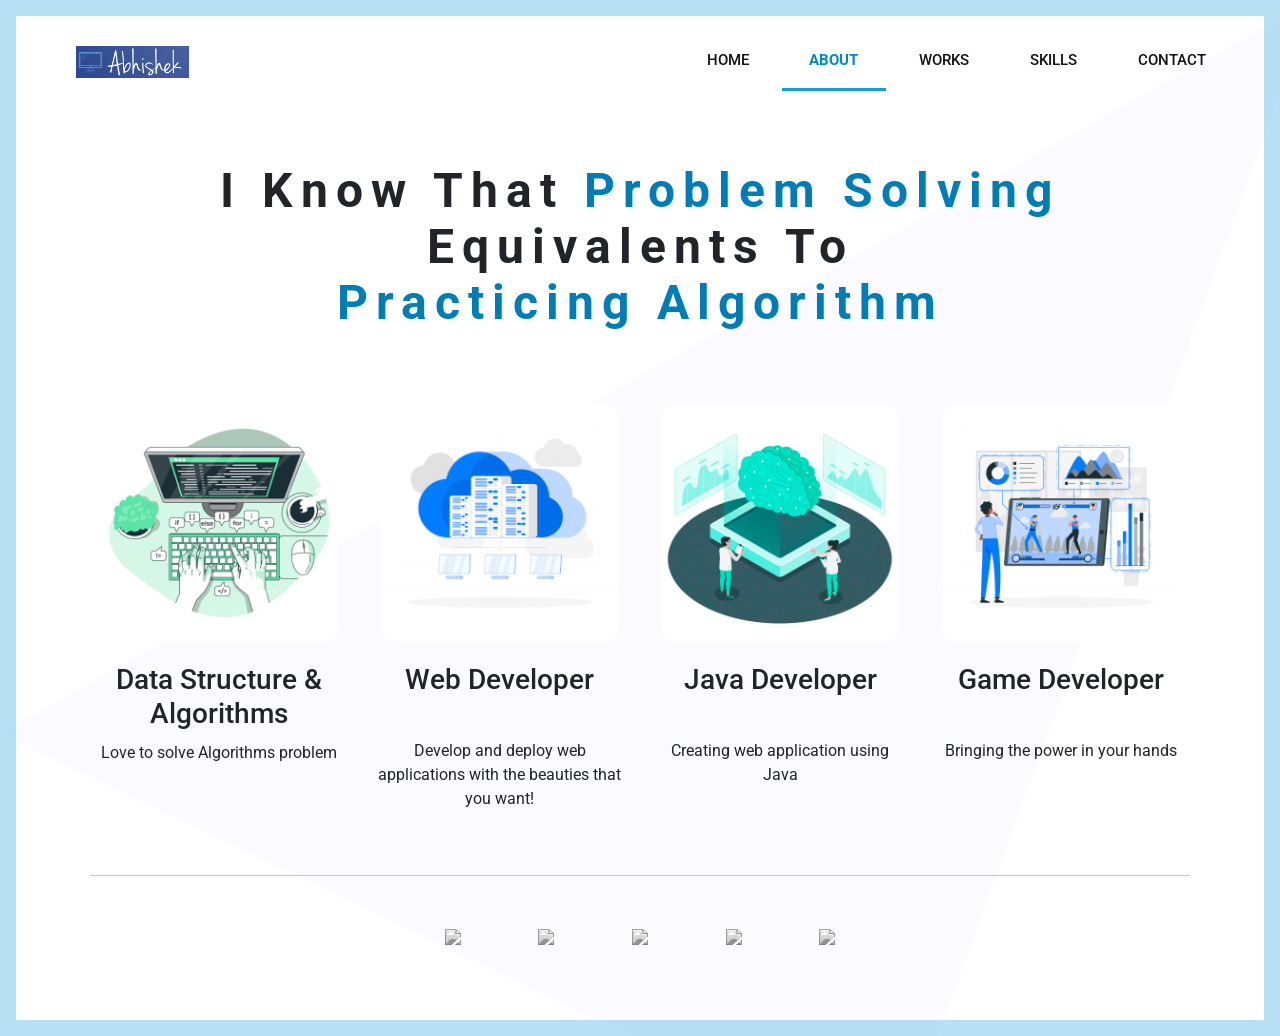
==== about.html @ c8a7ae4f "Final Save" ====
<!DOCTYPE html>
<html lang="en">

<head>
    <meta charset="UTF-8">
    <meta http-equiv="X-UA-Compatible" content="IE=edge">
    <meta name="viewport" content="width=device-width, initial-scale=1.0">
    <title>About</title>
    <link rel="icon" href="css/favicon.ico">
    <link rel="preconnect" href="https://fonts.googleapis.com">
    <link rel="preconnect" href="https://fonts.gstatic.com" crossorigin>
    <link
        href="https://fonts.googleapis.com/css2?family=Poppins&family=Roboto:ital,wght@0,100;0,300;0,400;0,500;0,700;0,900;1,100;1,300;1,400;1,500;1,700;1,900&display=swap"
        rel="stylesheet">
    <link href="https://cdn.jsdelivr.net/npm/bootstrap@5.0.2/dist/css/bootstrap.min.css" rel="stylesheet"
        integrity="sha384-EVSTQN3/azprG1Anm3QDgpJLIm9Nao0Yz1ztcQTwFspd3yD65VohhpuuCOmLASjC" crossorigin="anonymous">
    <link rel="stylesheet" href="./css/navbar.css">
    <link rel="stylesheet" href="./css/responsive.css">
    <link rel="stylesheet" href="./css/about.css">
</head>

<body>
    <header class="header_area">
        <div class="main-menu">
            <nav class="navbar navbar-expand-lg navbar-light">
                <div class="container-fluid">
                    <a class="navbar-brand" href="index.html"><img class="brand_img" src="./img/cover/brand.png"
                            alt=""></a>
                    <button class="navbar-toggler" type="button" data-bs-toggle="collapse" data-bs-target="#navbarNav"
                        aria-controls="navbarNav" aria-expanded="false" aria-label="Toggle navigation">
                        <span class="navbar-toggler-icon"></span>
                    </button>
                    <div class="collapse navbar-collapse" id="navbarNav">
                        <div class="me-auto"></div>
                        <ul class="navbar-nav">
                            <li class="nav-item">
                                <a class="nav-link" aria-current="page" href="index.html">Home</a>
                            </li>
                            <li class="nav-item">
                                <a class="nav-link active" aria-current="page" href="about.html">About</a>
                            </li>
                            <li class="nav-item">
                                <a class="nav-link" aria-current="page" href="works.html">Works</a>
                            </li>
                            <li class="nav-item">
                                <a class="nav-link" aria-current="page" href="skills.html">Skills</a>
                            </li>
                            <li class="nav-item">
                                <a class="nav-link" aria-current="page" href="contact.html">Contact</a>
                            </li>
                        </ul>
                    </div>
                </div>
            </nav>
        </div>
    </header>

    <h1 class="about-heading">
        <p>
            I Know That <span class="blue-text">Problem Solving</span><br>
            Equivalents To<br>
            <span class="blue-text">Practicing Algorithm</span><br>
        </p>
    </h1>
    <div class="container about-container">
        <div class="row">
            <div class="about-box col-lg-3 col-md-12 col-sm-12" style="opacity: 1; transform: none;"><img
                    src="./img/about/green-coding.jpg" class="img-fluid img-resize">
                <h3 class="bold-text" style="margin-top: 20px;">Data Structure &amp; Algorithms</h3>
                <p class="p-text" style="margin-top: 10px;">Love to solve Algorithms problem</p>
            </div>
            <div class="about-box col-lg-3 col-md-12 col-sm-12" style="opacity: 1; transform: none;"><img
                    src="./img/about/blue-web.jpg" class="img-fluid img-resize">
                <h3 class="bold-text" style="margin-top: 20px;">Web Developer</h3><br>
                <p class="p-text" style="margin-top: 10px;">Develop and deploy web applications with the beauties that
                    you want!</p>
            </div>
            <div class="about-box col-lg-3 col-md-12 col-sm-12" style="opacity: 1; transform: none;"><img
                    src="./img/about/green-ai.jpg" class="img-fluid img-resize">
                <h3 class="bold-text" style="margin-top: 20px;">Java Developer</h3><br>
                <p class="p-text" style="margin-top: 10px;">Creating web application using Java</p>
            </div>
            <div class="about-box col-lg-3 col-md-12 col-sm-12" style="opacity: 1; transform: none;"><img
                    src="./img/about/blue-game.jpg" class="img-fluid img-resize">
                <h3 class="bold-text" style="margin-top: 20px;">Game Developer</h3><br>
                <p class="p-text" style="margin-top: 10px;">Bringing the power in your hands</p>
            </div>
        </div>
        <hr>
        <div class="row links-row d-flex justify-content-center">
            <div class="col-lg-1 d-flex justify-content-center">
                <a href="https://github.com/Speeroow"><img class="link-image"
                        src="https://img.icons8.com/bubbles/50/000000/github.png" /></a>
            </div>
            <div class="col-lg-1 d-flex justify-content-center">
                <a href="https://www.linkedin.com/in/abhishek-singh-6124a71ab/"><img class="link-image" src="https://img.icons8.com/bubbles/50/000000/linkedin.png" /></a>
            </div>
            <div class="col-lg-1 d-flex justify-content-center">
                <a href="https://leetcode.com/abhishekrajawat1909/"><img class="link-image"
                        src="https://img.icons8.com/external-tal-revivo-green-tal-revivo/50/000000/external-level-up-your-coding-skills-and-quickly-land-a-job-logo-green-tal-revivo.png" /></a>
            </div>
            <div class="col-lg-1 d-flex justify-content-center">
                <a href="https://auth.geeksforgeeks.org/user/utkarshmalik32033593059813/practice"><img class="link-image"
                        src="https://img.icons8.com/color/45/000000/GeeksforGeeks.png" /></a>
            </div>
            <div class="col-lg-1 d-flex justify-content-center">
                <a href="https://www.interviewbit.com/profile/abhishek-singh_911"><img class="link-image"
                        src="https://img.icons8.com/bubbles/50/000000/interviewbit.png" /></a>
            </div>
            <!-- <div class="col-lg-1 d-flex justify-content-center">
                <a href="https://codeforces.com/profile/hiteshy"><img class="link-image"
                        src="https://img.icons8.com/external-tal-revivo-green-tal-revivo/50/000000/external-codeforces-programming-competitions-and-contests-programming-community-logo-green-tal-revivo.png" /></a>
            </div> -->
        </div>
    </div>


    <script src="https://cdn.jsdelivr.net/npm/typed.js@2.0.12"></script>
    <script src="https://code.jquery.com/jquery-3.6.0.min.js"
        integrity="sha256-/xUj+3OJU5yExlq6GSYGSHk7tPXikynS7ogEvDej/m4=" crossorigin="anonymous"></script>
    <script src="https://cdn.jsdelivr.net/npm/bootstrap@5.0.2/dist/js/bootstrap.bundle.min.js"
        integrity="sha384-MrcW6ZMFYlzcLA8Nl+NtUVF0sA7MsXsP1UyJoMp4YLEuNSfAP+JcXn/tWtIaxVXM" crossorigin="anonymous">
    </script>
    <script src="./js/home.js"></script>
</body>

</html>
---- css/navbar.css ----
:root {
    --primary-color: #4458dc;
    --primary-color2: #854fee;
    --title-color: #141313;
    --text-color: #777777;
    --border-color: #201f1f17;
    --gradient-color: linear-gradient(90deg, #4458dc 0%, #006aff 100%);
    --shadow-color: 0px 10px 30px rgba(118, 85, 225, 0.3);
    --box-shadow: 0px 10px 30px rgba(57, 56, 61, 0.205);
    /* font family variables. */
    --roboto: 'Roboto', sans-serif;
}

html,
body {
    margin: 0;
    padding: 0;
    height: 100%;
    width: 100%;
    box-sizing: border-box;
    font-family: 'Roboto', sans-serif;
}

.nav-white {
    background-color: #EDF3F9;
    box-shadow: 0px 10px 30px rgba(57, 56, 61, 0.09);
}

.nav-margin {
    margin-top: 0;
}

header {
    z-index: 10;
}

.brand_img {
    max-height: 2rem;
}

.header_area .main-menu .navbar .navbar-brand {
    padding: 0 2rem 0 2rem;
}

.header_area .main-menu .navbar {
    padding: 1rem 17rem;
}

.header_area .main-menu .nav-item .nav-link {
    font: normal 500 15px/2px var(--roboto);
    text-transform: uppercase;
    padding: 1.7rem;
    margin: 0 0.2rem;
    color: var(--title-color);
}

.header_area .main-menu .navbar-nav a.active {
    color: #0088c7;
    font: normal 700 15px/2px var(--roboto);
    border-bottom: 3px solid #149ddd;
}

.header_area .main-menu .navbar-nav a:hover {
    color: #0088c7;
    font: normal 700 15px/2px var(--roboto);
    border-bottom: 3px solid #149ddd;
}
---- css/responsive.css ----
/* if the viewport is equal to 340px or less than that */
@media only screen and (max-width: 340px) {

    .header_area .main-menu .navbar,
    .header_area .main-menu .navbar .navbar-brand,
    .site-main .subscribe-us-area .subscribe .subscribe-title,
    .site-main .subscribe-us-area .subscribe .subscribe-title p,
    h4,
    .site-main .services-area,
    .site-main .subscribe-us-area .subscribe {
        padding: 2%;
        margin: 0%;
    }

    .site-main .site-banner .site-title h1 {
        font-size: 41px;
    }

    .site-main .subscribe-us-area .subscribe form .input-textbox input {
        width: 15rem !important;
    }

    .site-main>.services-area .services {
        width: 13rem;
    }

}


/* if the viewport is equal to 340px or less than that */
@media only screen and (max-width: 792px) {
    .site-main .about-area .about-title h2>span {
        font-size: 31px;
        letter-spacing: 10px;
    }

    .site-main .brand-area .experience-area .years-area {
        padding-left: 1%;
        width: 49%;
    }

    .site-main .brand-area .experience-area .bg-panel {
        margin-left: 30%;
        width: 80%;
    }

    .site-main .brand-area .experience-area .call-area {
        padding-left: 3%;
    }

    .site-main .project-area .button-group button {
        font: normal 500 18px/40px var(--roboto);
    }

    .site-main .about-area .about-title p {
        padding: 0%;
    }

    .site-main .subscribe-us-area .subscribe form .input-textbox input {
        width: 20rem;
        margin: 5%;
    }
}



/* if the viewport is equal to 1910px or less than that */
@media only screen and (max-width: 1910px) {
    /* .header_area .main-menu .navbar{
        padding: 1rem;
    } */

    .container {
        max-width: 90%;
    }

    .site-main .brand-area,
    .site-main .services-area .services-title,
    .site-main .about-area {
        padding: 3% 4%;
    }


}

@media only screen and (max-width: 1300px) {
    .header_area .main-menu .navbar {
        padding: 1rem;
    }
}
---- css/about.css ----
:root {
    --primary-color: #4458dc;
    --primary-color2: #854fee;
    --title-color: #141313;
    --text-color: #777777;
    --border-color: #201f1f17;
    --gradient-color: linear-gradient(90deg, #4458dc 0%, #006aff 100%);
    --shadow-color: 0px 10px 30px rgba(118, 85, 225, 0.3);
    --box-shadow: 0px 10px 30px rgba(57, 56, 61, 0.205);
    /* font family variables. */
    --roboto: 'Roboto', sans-serif;
}

body {
    border: 1rem solid rgba(20, 157, 221, 0.3);
    font-family: 'Roboto', cursive;
    min-height: 100vh;
    height: fit-content;
    background-image: url(../img/cover/body-bg.png);
    background-size: cover;
    background-position: top;
    background-repeat: no-repeat;
}

.about-heading {
    margin-top: 3.5rem;
}

.about-container {
    margin-top: 4.5rem;
    margin-bottom: 4.5rem;
}

.about-heading p {
    font-size: 3rem;
    text-align: center;
    font-weight: 700;
    letter-spacing: 0.5rem;
    line-height: 3.5rem;
}

.blue-text {
    color: #007db7;
}

.about-container .row .img-resize {
    border: 1px solid transparent;
    border-radius: 1rem;
    height: 15rem;
    /* height: auto; */
    transition: all .4s ease;
}

.about-container .row .img-resize:hover {
    box-shadow: var(--box-shadow);
    transform: scale(1.1);
}

.about-box {
    text-align: center;
}

.link-image {
    margin: 0 2rem;
    filter: gray;
    /* IE6-9 */
    -webkit-filter: grayscale(1);
    /* Google Chrome, Safari 6+ & Opera 15+ */
    filter: grayscale(1);
    /* Microsoft Edge and Firefox 35+ */
    transition: all .2s ease;
}

.links-row,
hr {
    margin-top: 3rem;
}

.link-image:hover {
    -webkit-filter: grayscale(0);
    filter: none;
    box-shadow: var(--box-shadow);
    border-radius: 1rem;
    transform: scale(1.1);
}
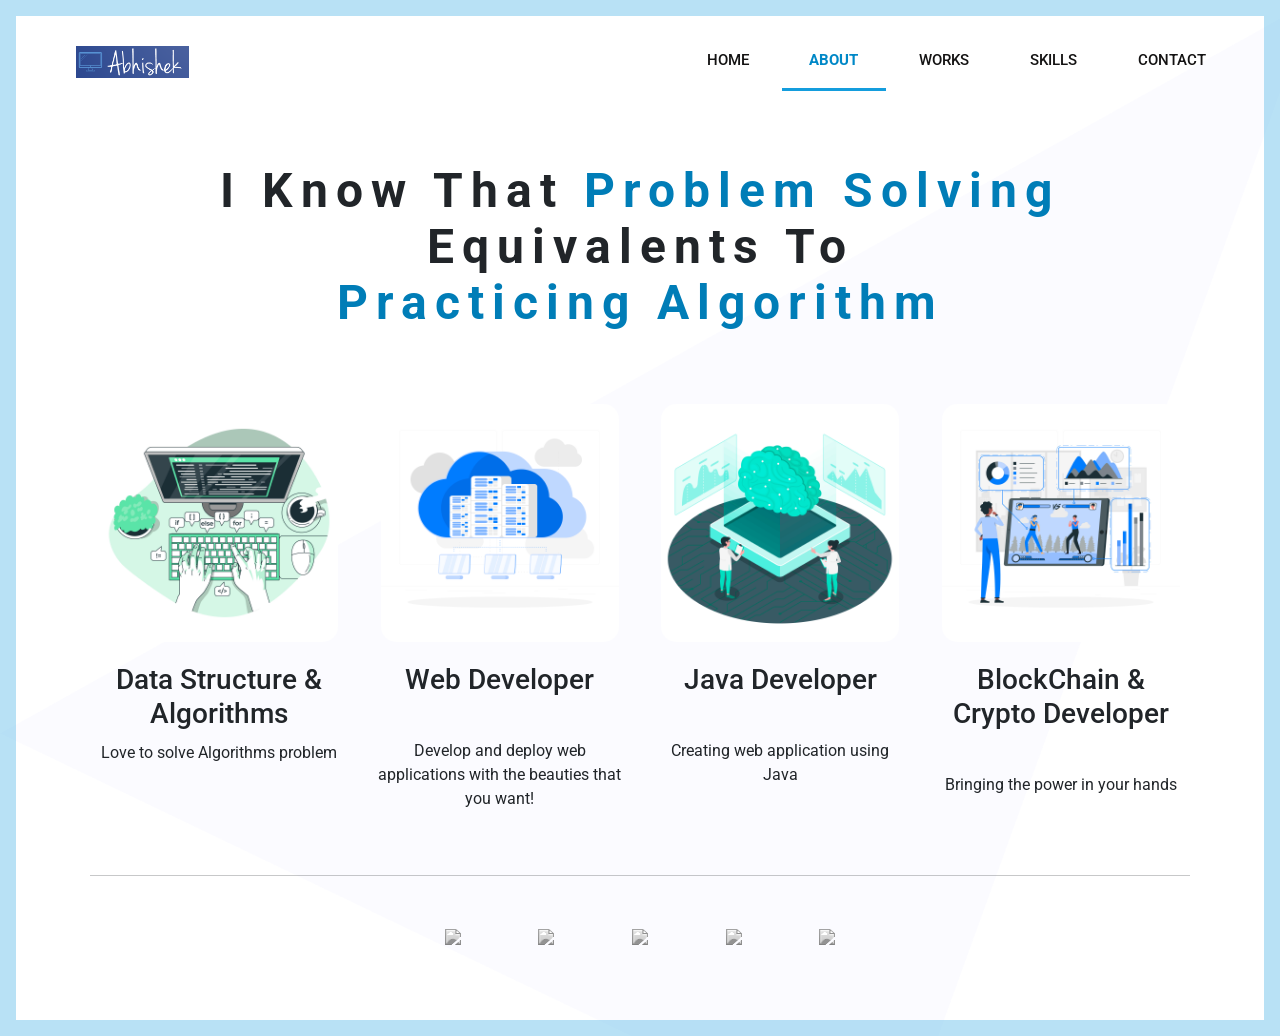
==== commit f101b7f1: "Update about.html" ====
--- a/about.html
+++ b/about.html
@@ -82,7 +82,7 @@
             </div>
             <div class="about-box col-lg-3 col-md-12 col-sm-12" style="opacity: 1; transform: none;"><img
                     src="./img/about/blue-game.jpg" class="img-fluid img-resize">
-                <h3 class="bold-text" style="margin-top: 20px;">Game Developer</h3><br>
+                <h3 class="bold-text" style="margin-top: 20px;">BlockChain & Crypto Developer</h3><br>
                 <p class="p-text" style="margin-top: 10px;">Bringing the power in your hands</p>
             </div>
         </div>
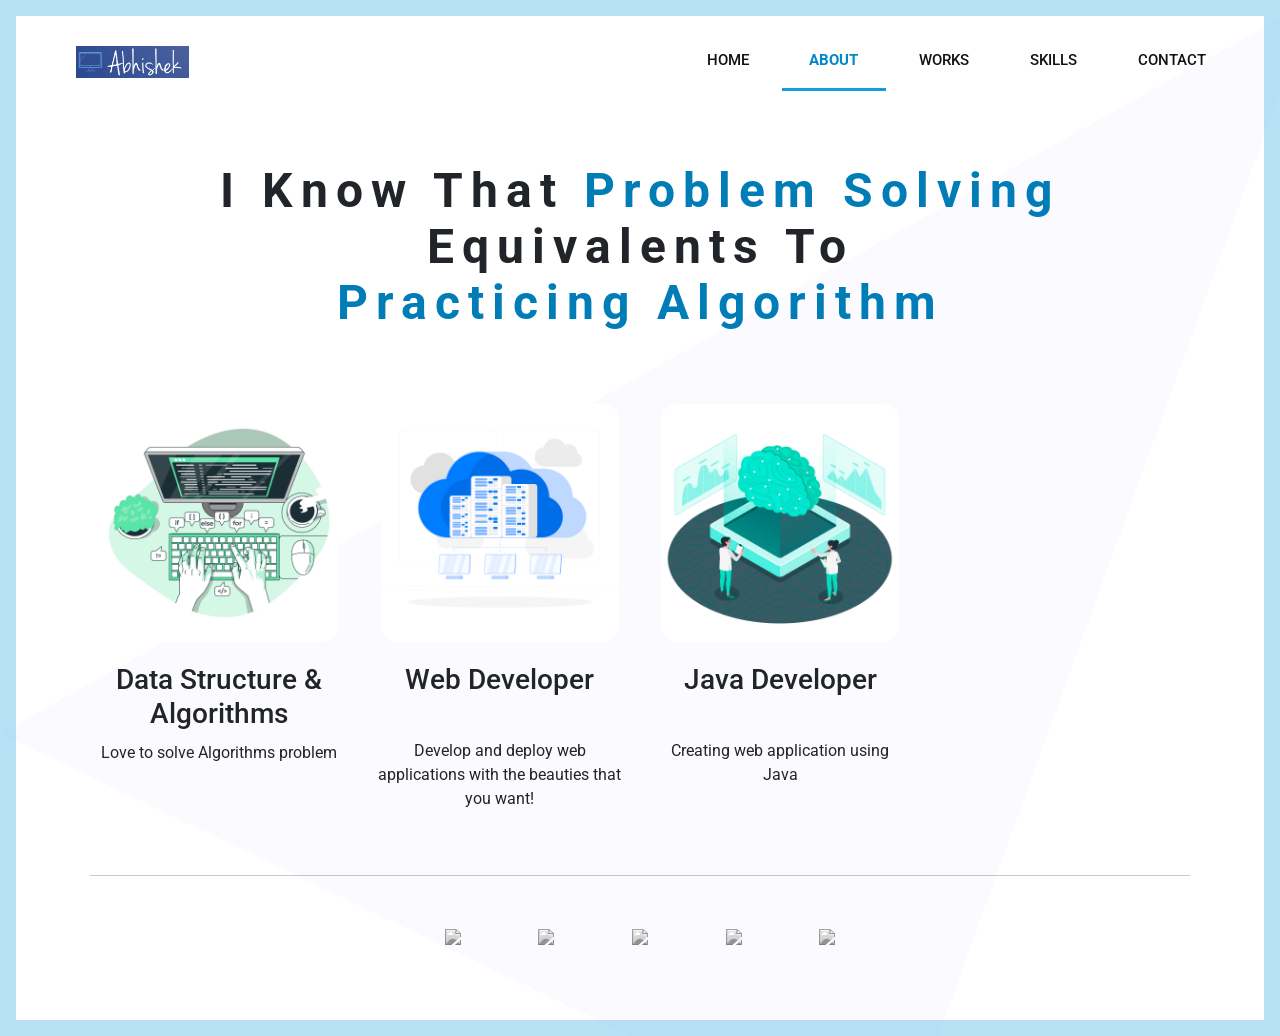
==== commit 10d26f34: "Update about.html" ====
--- a/about.html
+++ b/about.html
@@ -80,11 +80,6 @@
                 <h3 class="bold-text" style="margin-top: 20px;">Java Developer</h3><br>
                 <p class="p-text" style="margin-top: 10px;">Creating web application using Java</p>
             </div>
-            <div class="about-box col-lg-3 col-md-12 col-sm-12" style="opacity: 1; transform: none;"><img
-                    src="./img/about/blue-game.jpg" class="img-fluid img-resize">
-                <h3 class="bold-text" style="margin-top: 20px;">BlockChain & Crypto Developer</h3><br>
-                <p class="p-text" style="margin-top: 10px;">Bringing the power in your hands</p>
-            </div>
         </div>
         <hr>
         <div class="row links-row d-flex justify-content-center">
